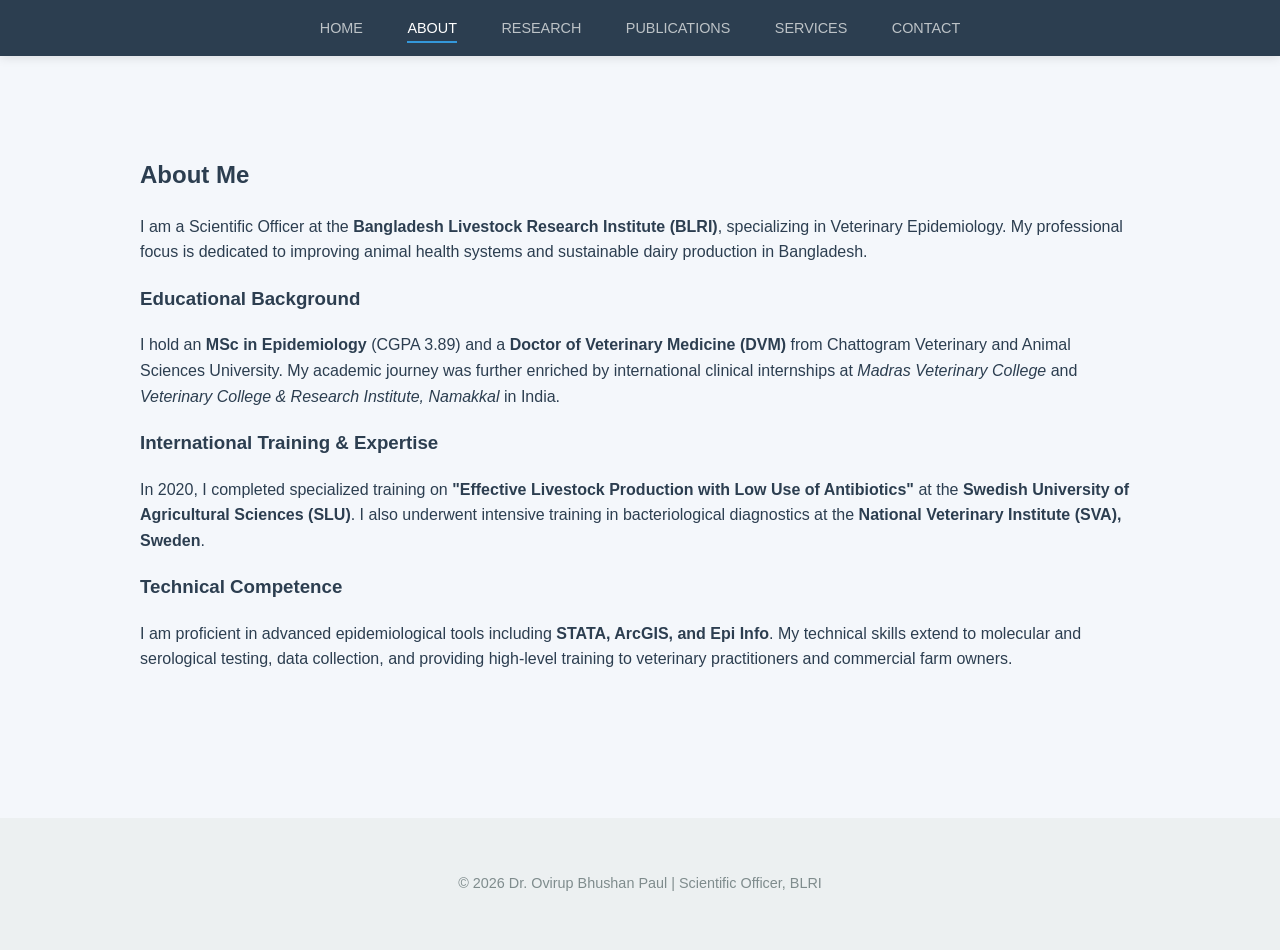
==== about.html @ 4478f63e "Update about.html" ====
<!DOCTYPE html>
<html lang="en">
<head>
    <meta charset="UTF-8">
    <meta name="viewport" content="width=device-width, initial-scale=1.0">
    <title>About Me | Dr. Ovirup Bhushan Paul</title>
    <link rel="stylesheet" href="style.css">
</head>
<body>

<nav>
    <a href="index.html">Home</a>
    <a href="about.html" class="active">About</a>
    <a href="research.html">Research</a>
    <a href="publications.html">Publications</a>
    <a href="services.html">Services</a>
    <a href="contact.html">Contact</a>
</nav>

<section class="content fade-in">
    <h1>About Me</h1>
    <div class="about-container">
        <p>
            I am a Scientific Officer at the <strong>Bangladesh Livestock Research Institute (BLRI)</strong>, specializing in Veterinary Epidemiology. My professional focus is dedicated to improving animal health systems and sustainable dairy production in Bangladesh.
        </p>

        <h3>Educational Background</h3>
        <p>
            I hold an <strong>MSc in Epidemiology</strong> (CGPA 3.89) and a <strong>Doctor of Veterinary Medicine (DVM)</strong> from Chattogram Veterinary and Animal Sciences University. My academic journey was further enriched by international clinical internships at <em>Madras Veterinary College</em> and <em>Veterinary College & Research Institute, Namakkal</em> in India.
        </p>

        <h3>International Training & Expertise</h3>
        <p>
            In 2020, I completed specialized training on <strong>"Effective Livestock Production with Low Use of Antibiotics"</strong> at the <strong>Swedish University of Agricultural Sciences (SLU)</strong>. I also underwent intensive training in bacteriological diagnostics at the <strong>National Veterinary Institute (SVA), Sweden</strong>.
        </p>

        <h3>Technical Competence</h3>
        <p>
            I am proficient in advanced epidemiological tools including <strong>STATA, ArcGIS, and Epi Info</strong>. My technical skills extend to molecular and serological testing, data collection, and providing high-level training to veterinary practitioners and commercial farm owners.
        </p>
    </div>
</section>

<footer>
    <p>&copy; 2026 Dr. Ovirup Bhushan Paul | Scientific Officer, BLRI</p>
</footer>

</body>
</html>
---- style.css ----
/* GLOBAL STYLES */
body {
    margin: 0;
    font-family: 'Segoe UI', Tahoma, Geneva, Verdana, sans-serif;
    line-height: 1.6;
    background: #f4f7fb;
    color: #2c3e50;
}

/* HERO SECTION & SLIDESHOW */
.hero {
    position: relative;
    height: 80vh; /* Adjust to 100vh if you want it to cover the full screen */
    overflow: hidden;
    display: flex;
    align-items: center;
    justify-content: center;
    color: white;
    text-align: center;
}

.slideshow {
    position: absolute;
    top: 0;
    left: 0;
    width: 100%;
    height: 100%;
    z-index: -1;
}

.slide {
    position: absolute;
    width: 100%;
    height: 100%;
    background-size: cover;
    background-position: center;
    opacity: 0;
    /* This creates the smooth 15-second loop */
    animation: slideAnimation 15s infinite;
}

/* Individual Slide Delays */
.slide:nth-child(1) { animation-delay: 0s; }
.slide:nth-child(2) { animation-delay: 5s; }
.slide:nth-child(3) { animation-delay: 10s; }

@keyframes slideAnimation {
    0% { opacity: 0; transform: scale(1); }
    10% { opacity: 1; }
    33% { opacity: 1; }
    43% { opacity: 0; transform: scale(1.05); } /* Subtle zoom effect */
    100% { opacity: 0; }
}

.overlay {
    background: rgba(0, 0, 0, 0.55);
    width: 100%;
    height: 100%;
    display: flex;
    flex-direction: column;
    justify-content: center;
    align-items: center;
    padding: 20px;
}

.hero h1 {
    font-size: 3rem;
    margin-bottom: 10px;
    letter-spacing: 1px;
}

.btn {
    background: #3498db;
    padding: 14px 30px;
    color: white;
    text-decoration: none;
    margin-top: 25px;
    border-radius: 50px;
    font-weight: 600;
    transition: all 0.3s ease;
    box-shadow: 0 4px 15px rgba(52, 152, 219, 0.3);
}

.btn:hover {
    background: #2980b9;
    transform: translateY(-3px);
    box-shadow: 0 6px 20px rgba(41, 128, 185, 0.4);
}

/* NAVIGATION */
nav {
    background: #2c3e50;
    text-align: center;
    padding: 15px 0;
    position: sticky;
    top: 0;
    z-index: 1000;
    box-shadow: 0 2px 10px rgba(0,0,0,0.1);
}

nav a {
    color: #bdc3c7;
    margin: 0 20px;
    text-decoration: none;
    font-weight: 500;
    text-transform: uppercase;
    font-size: 0.9rem;
    transition: 0.3s;
}

nav a:hover, nav a.active {
    color: white;
    border-bottom: 2px solid #3498db;
    padding-bottom: 5px;
}

/* CONTENT AREA */
.content {
    padding: 80px 20px;
    max-width: 1000px;
    margin: auto;
}

.content h2 {
    color: #2c3e50;
    border-bottom: 2px solid #3498db;
    display: inline-block;
    margin-bottom: 30px;
}

.welcome-text p {
    font-size: 1.1rem;
    margin-bottom: 20px;
    text-align: justify;
}

/* FOOTER */
footer {
    text-align: center;
    padding: 40px;
    background: #ecf0f1;
    color: #7f8c8d;
    font-size: 0.9rem;
    margin-top: 50px;
}

/* FADE-IN ANIMATION */
.fade-in {
    animation: fadeInVertical 1.5s ease-out;
}

@keyframes fadeInVertical {
    from {
        opacity: 0;
        transform: translateY(20px);
    }
    to {
        opacity: 1;
        transform: translateY(0);
    }
}
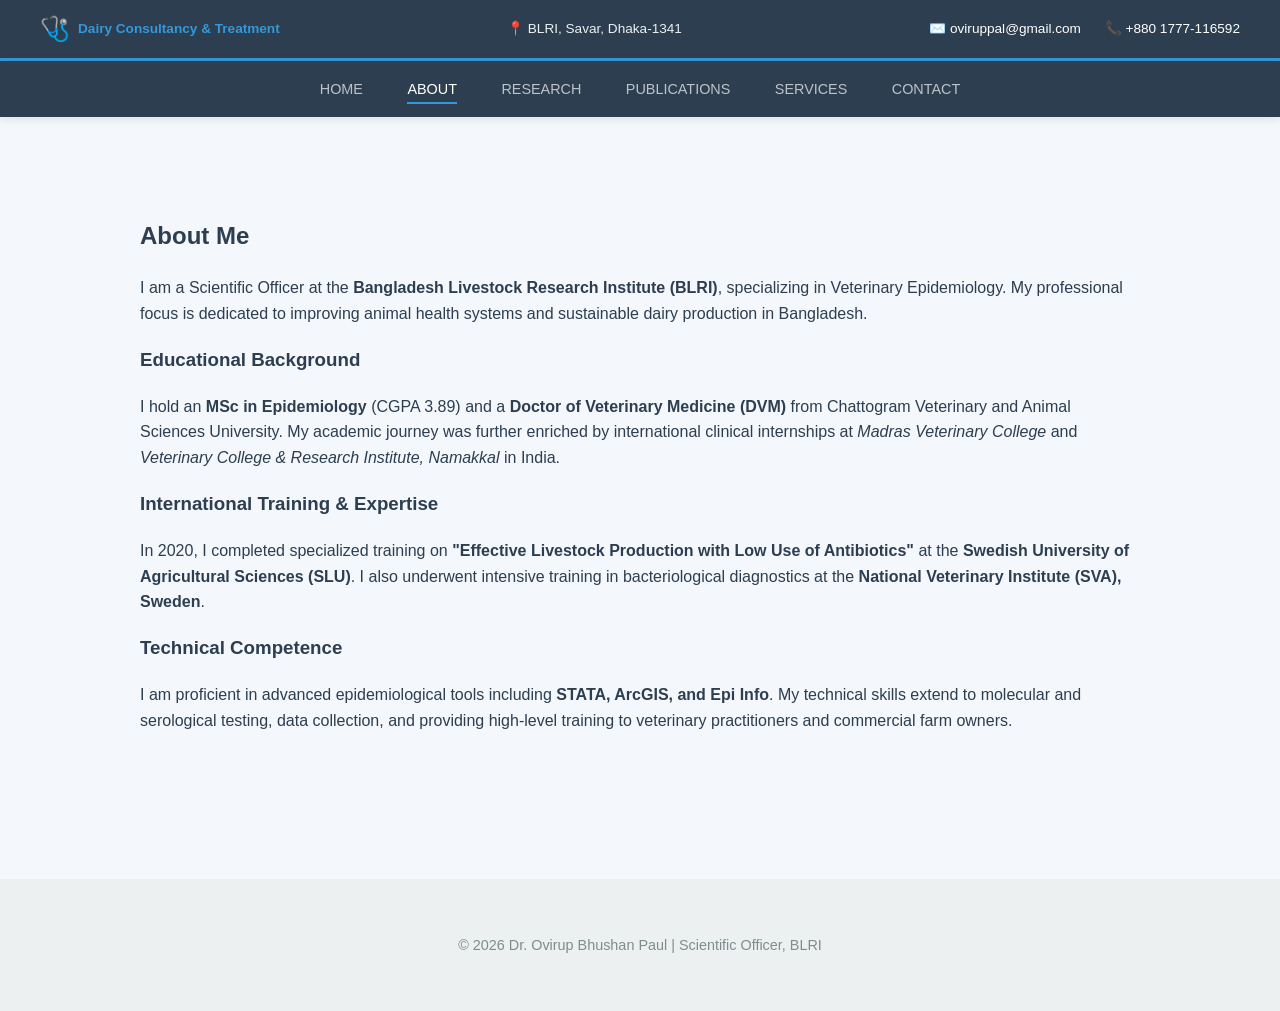
==== commit 068c33a3: "Update about.html" ====
--- a/about.html
+++ b/about.html
@@ -6,7 +6,26 @@
     <title>About Me | Dr. Ovirup Bhushan Paul</title>
     <link rel="stylesheet" href="style.css">
 </head>
-<body>
+<body> 
+    <div class="top-info-bar">
+    <div class="container">
+        <div class="logo-area">
+            <span class="service-icon">🩺</span> 
+            <span class="service-text">Dairy Consultancy & Treatment</span>
+        </div>
+
+        <div class="map-area">
+            <a href="https://maps.app.goo.gl/YourGoogleMapsLinkHere" target="_blank">
+                📍 BLRI, Savar, Dhaka-1341
+            </a>
+        </div>
+
+        <div class="contact-area">
+            <span>✉️ oviruppal@gmail.com</span>
+            <span>📞 +880 1777-116592</span>
+        </div>
+    </div>
+</div>
 
 <nav>
     <a href="index.html">Home</a>
--- a/style.css
+++ b/style.css
@@ -159,3 +159,106 @@
         transform: translateY(0);
     }
 }
+/* SERVICES GRID STYLING */
+.services-container {
+    display: grid;
+    grid-template-columns: repeat(auto-fit, minmax(300px, 1fr));
+    gap: 25px;
+    margin-top: 40px;
+}
+
+.service-card {
+    background: white;
+    padding: 30px;
+    border-radius: 12px;
+    text-align: center;
+    box-shadow: 0 4px 15px rgba(0,0,0,0.05);
+    transition: transform 0.3s ease, box-shadow 0.3s ease;
+    border: 1px solid #eef2f7;
+}
+
+.service-card:hover {
+    transform: translateY(-10px);
+    box-shadow: 0 8px 25px rgba(52, 152, 219, 0.2);
+    border-color: #3498db;
+}
+
+.service-card .icon {
+    font-size: 3rem;
+    margin-bottom: 15px;
+}
+
+.service-card h3 {
+    color: #2c3e50;
+    font-size: 1.3rem;
+    margin-bottom: 15px;
+}
+
+.service-card p {
+    font-size: 0.95rem;
+    color: #5d6d7e;
+    line-height: 1.5;
+}
+
+.intro-text {
+    text-align: center;
+    font-size: 1.2rem;
+    color: #34495e;
+    max-width: 700px;
+    margin: 0 auto;
+}
+.top-info-bar {
+    background: #2c3e50; /* Deep landscape blue */
+    color: #ffffff;
+    padding: 10px 0;
+    font-size: 0.85rem;
+    border-bottom: 3px solid #3498db;
+}
+
+.top-info-bar .container {
+    display: flex;
+    justify-content: space-between;
+    align-items: center;
+    max-width: 1200px;
+    margin: 0 auto;
+    padding: 0 20px;
+}
+
+.logo-area {
+    display: flex;
+    align-items: center;
+    font-weight: bold;
+    color: #3498db; /* Bright blue for the service name */
+}
+
+.service-icon {
+    font-size: 1.5rem;
+    margin-right: 8px;
+}
+
+.map-area a {
+    color: #ecf0f1;
+    text-decoration: none;
+    transition: 0.3s;
+}
+
+.map-area a:hover {
+    color: #3498db;
+}
+
+.contact-area span {
+    margin-left: 20px;
+}
+
+/* Mobile Responsive: Stacks the bar on small screens */
+@media (max-width: 768px) {
+    .top-info-bar .container {
+        flex-direction: column;
+        gap: 10px;
+        text-align: center;
+    }
+    .contact-area span {
+        margin: 0 10px;
+        display: block;
+    }
+}
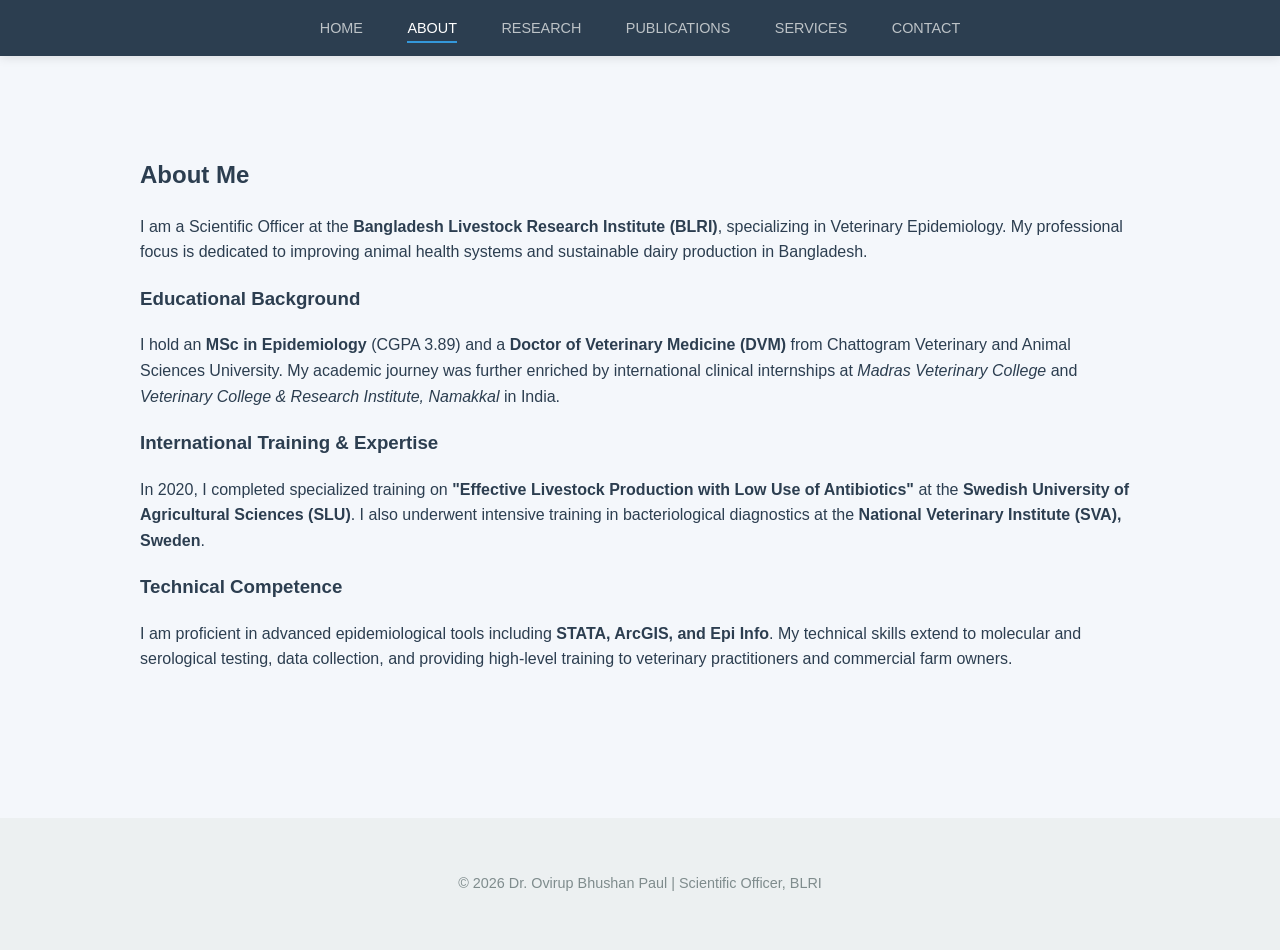
==== commit 6431b2a4: "Update about.html" ====
--- a/about.html
+++ b/about.html
@@ -7,26 +7,7 @@
     <link rel="stylesheet" href="style.css">
 </head>
 <body> 
-    <div class="top-info-bar">
-    <div class="container">
-        <div class="logo-area">
-            <span class="service-icon">🩺</span> 
-            <span class="service-text">Dairy Consultancy & Treatment</span>
-        </div>
-
-        <div class="map-area">
-            <a href="https://maps.app.goo.gl/YourGoogleMapsLinkHere" target="_blank">
-                📍 BLRI, Savar, Dhaka-1341
-            </a>
-        </div>
-
-        <div class="contact-area">
-            <span>✉️ oviruppal@gmail.com</span>
-            <span>📞 +880 1777-116592</span>
-        </div>
-    </div>
-</div>
-
+    
 <nav>
     <a href="index.html">Home</a>
     <a href="about.html" class="active">About</a>
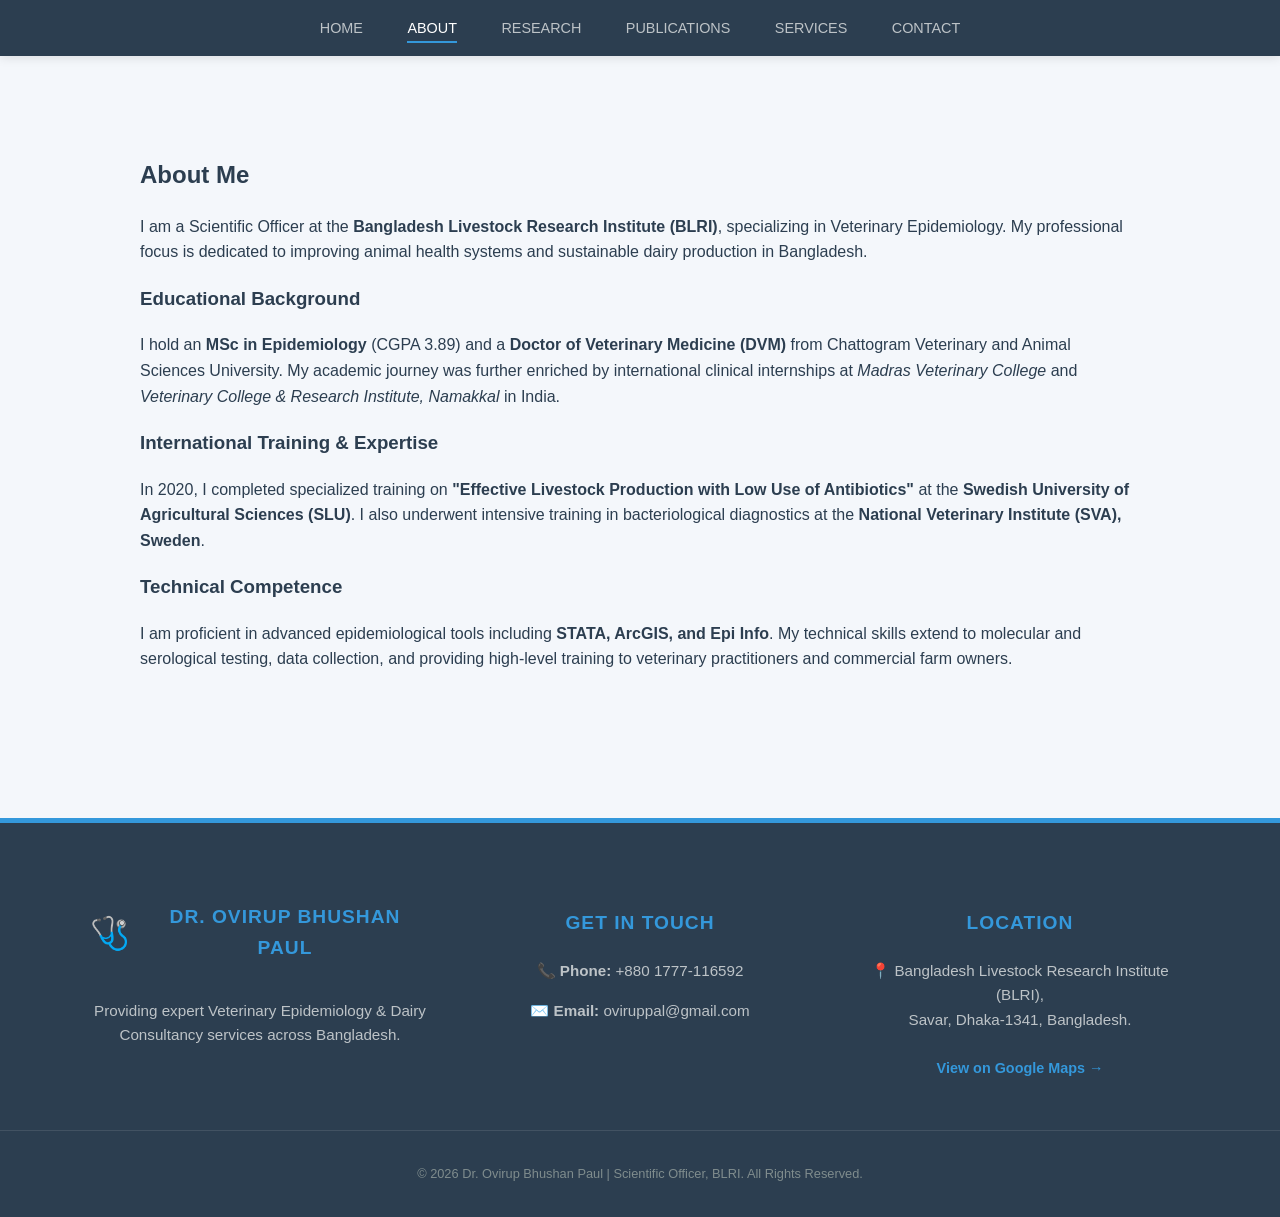
==== commit 8275747e: "Update about.html" ====
--- a/about.html
+++ b/about.html
@@ -41,8 +41,32 @@
     </div>
 </section>
 
-<footer>
-    <p>&copy; 2026 Dr. Ovirup Bhushan Paul | Scientific Officer, BLRI</p>
+<footer class="main-footer">
+    <div class="footer-container">
+        <div class="footer-section branding">
+            <div class="footer-logo">
+                <span class="footer-icon">🩺</span> <h3>Dr. Ovirup Bhushan Paul</h3>
+            </div>
+            <p>Providing expert Veterinary Epidemiology & Dairy Consultancy services across Bangladesh.</p>
+        </div>
+
+        <div class="footer-section contact-info">
+            <h4>Get In Touch</h4>
+            <p>📞 <strong>Phone:</strong> +880 1777-116592</p>
+            <p>✉️ <strong>Email:</strong> oviruppal@gmail.com</p>
+        </div>
+
+        <div class="footer-section location">
+            <h4>Location</h4>
+            <p>📍 Bangladesh Livestock Research Institute (BLRI),<br>
+            Savar, Dhaka-1341, Bangladesh.</p>
+            <a href="https://maps.app.goo.gl/YourGoogleMapsLink" target="_blank" class="map-link">View on Google Maps →</a>
+        </div>
+    </div>
+    
+    <div class="footer-bottom">
+        <p>&copy; 2026 Dr. Ovirup Bhushan Paul | Scientific Officer, BLRI. All Rights Reserved.</p>
+    </div>
 </footer>
 
 </body>
--- a/style.css
+++ b/style.css
@@ -207,58 +207,76 @@
     max-width: 700px;
     margin: 0 auto;
 }
-.top-info-bar {
-    background: #2c3e50; /* Deep landscape blue */
+/* PREMIUM FOOTER STYLING */
+.main-footer {
+    background: #2c3e50; /* Deep Professional Blue */
     color: #ffffff;
-    padding: 10px 0;
-    font-size: 0.85rem;
-    border-bottom: 3px solid #3498db;
-}
-
-.top-info-bar .container {
-    display: flex;
-    justify-content: space-between;
-    align-items: center;
-    max-width: 1200px;
+    padding: 60px 0 20px 0;
+    margin-top: 50px;
+    border-top: 5px solid #3498db; /* Bright blue accent line */
+}
+
+.footer-container {
+    max-width: 1100px;
     margin: 0 auto;
+    display: grid;
+    grid-template-columns: repeat(auto-fit, minmax(250px, 1fr));
+    gap: 40px;
     padding: 0 20px;
 }
 
-.logo-area {
+.footer-section h3, .footer-section h4 {
+    color: #3498db;
+    margin-bottom: 20px;
+    font-size: 1.2rem;
+    text-transform: uppercase;
+    letter-spacing: 1px;
+}
+
+.footer-section p {
+    font-size: 0.95rem;
+    line-height: 1.6;
+    color: #bdc3c7; /* Light grey for text readability */
+}
+
+.footer-logo {
     display: flex;
     align-items: center;
+    gap: 10px;
+}
+
+.footer-icon {
+    font-size: 2rem;
+}
+
+.map-link {
+    display: inline-block;
+    margin-top: 10px;
+    color: #3498db;
+    text-decoration: none;
     font-weight: bold;
-    color: #3498db; /* Bright blue for the service name */
-}
-
-.service-icon {
-    font-size: 1.5rem;
-    margin-right: 8px;
-}
-
-.map-area a {
-    color: #ecf0f1;
-    text-decoration: none;
-    transition: 0.3s;
-}
-
-.map-area a:hover {
-    color: #3498db;
-}
-
-.contact-area span {
-    margin-left: 20px;
-}
-
-/* Mobile Responsive: Stacks the bar on small screens */
+    font-size: 0.9rem;
+}
+
+.map-link:hover {
+    text-decoration: underline;
+}
+
+.footer-bottom {
+    text-align: center;
+    margin-top: 50px;
+    padding-top: 20px;
+    border-top: 1px solid rgba(255, 255, 255, 0.1);
+    font-size: 0.8rem;
+    color: #7f8c8d;
+}
+
+/* Mobile responsive adjustments */
 @media (max-width: 768px) {
-    .top-info-bar .container {
-        flex-direction: column;
-        gap: 10px;
+    .footer-container {
         text-align: center;
     }
-    .contact-area span {
-        margin: 0 10px;
-        display: block;
-    }
-}
+    .footer-logo {
+        justify-content: center;
+    }
+}
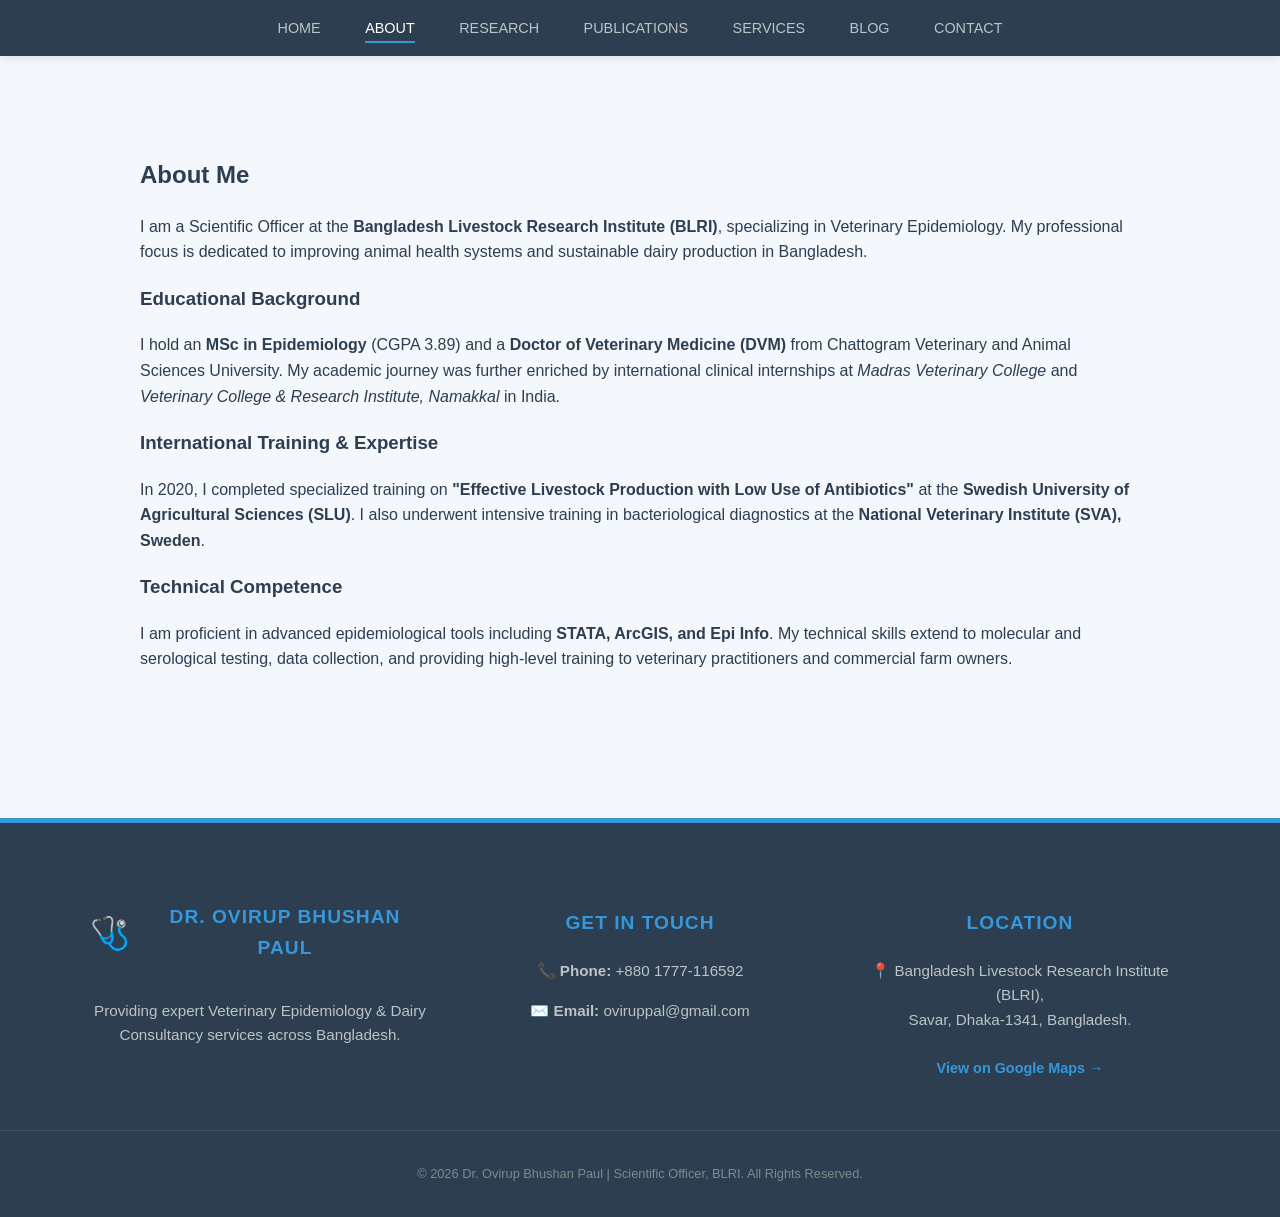
==== commit 328e4722: "Update about.html" ====
--- a/about.html
+++ b/about.html
@@ -14,6 +14,7 @@
     <a href="research.html">Research</a>
     <a href="publications.html">Publications</a>
     <a href="services.html">Services</a>
+    <a href="blog.html">Blog</a>
     <a href="contact.html">Contact</a>
 </nav>
 
@@ -40,7 +41,7 @@
         </p>
     </div>
 </section>
-
+    
 <footer class="main-footer">
     <div class="footer-container">
         <div class="footer-section branding">
@@ -60,7 +61,7 @@
             <h4>Location</h4>
             <p>📍 Bangladesh Livestock Research Institute (BLRI),<br>
             Savar, Dhaka-1341, Bangladesh.</p>
-            <a href="https://maps.app.goo.gl/YourGoogleMapsLink" target="_blank" class="map-link">View on Google Maps →</a>
+            <a href="https://maps.app.goo.gl/VEhYr3KxU4CLfBgr9" target="_blank" class="map-link">View on Google Maps →</a>
         </div>
     </div>
     
@@ -68,6 +69,6 @@
         <p>&copy; 2026 Dr. Ovirup Bhushan Paul | Scientific Officer, BLRI. All Rights Reserved.</p>
     </div>
 </footer>
-
+    
 </body>
 </html>
--- a/style.css
+++ b/style.css
@@ -280,3 +280,99 @@
         justify-content: center;
     }
 }
+/* BLOG STYLING */
+.blog-header {
+    text-align: center;
+    margin-bottom: 50px;
+}
+
+.blog-grid {
+    display: grid;
+    grid-template-columns: repeat(auto-fit, minmax(350px, 1fr));
+    gap: 30px;
+}
+
+.blog-card {
+    background: white;
+    border-radius: 15px;
+    overflow: hidden;
+    box-shadow: 0 10px 20px rgba(0,0,0,0.05);
+    transition: all 0.4s cubic-bezier(0.175, 0.885, 0.32, 1.275);
+}
+
+.blog-card:hover {
+    transform: translateY(-10px);
+    box-shadow: 0 15px 30px rgba(52, 152, 219, 0.2);
+}
+
+.blog-image {
+    height: 200px;
+    background-size: cover;
+    background-position: center;
+}
+
+.blog-content {
+    padding: 25px;
+}
+
+.blog-date {
+    font-size: 0.8rem;
+    color: #3498db;
+    font-weight: bold;
+    text-transform: uppercase;
+}
+
+.blog-content h2 {
+    font-size: 1.4rem;
+    margin: 10px 0;
+    color: #2c3e50;
+    border: none; /* Removes the line from general H2 styling */
+}
+
+.read-more {
+    display: inline-block;
+    margin-top: 15px;
+    color: #3498db;
+    text-decoration: none;
+    font-weight: bold;
+}
+
+/* SMOOTH PAGE TRANSITION */
+body {
+    animation: pageReveal 1s ease-out;
+}
+
+@keyframes pageReveal {
+    from { opacity: 0; filter: blur(5px); }
+    to { opacity: 1; filter: blur(0); }
+}
+/* Styling for Bilingual Blog Cards */
+.blog-content h3 {
+    font-size: 1.1rem;
+    color: #34495e;
+    margin-top: -5px;
+    margin-bottom: 15px;
+    font-weight: 500;
+    border: none; /* Ensure no line under the Bangla title */
+}
+
+.blog-content p {
+    font-size: 0.9rem;
+    margin-bottom: 10px;
+    line-height: 1.4;
+}
+
+/* Ensure footer is at the bottom of the page */
+html, body {
+    height: 100%;
+    display: flex;
+    flex-direction: column;
+}
+
+.content {
+    flex: 1 0 auto; /* Pushes footer down even if content is short */
+}
+
+.main-footer {
+    flex-shrink: 0;
+}
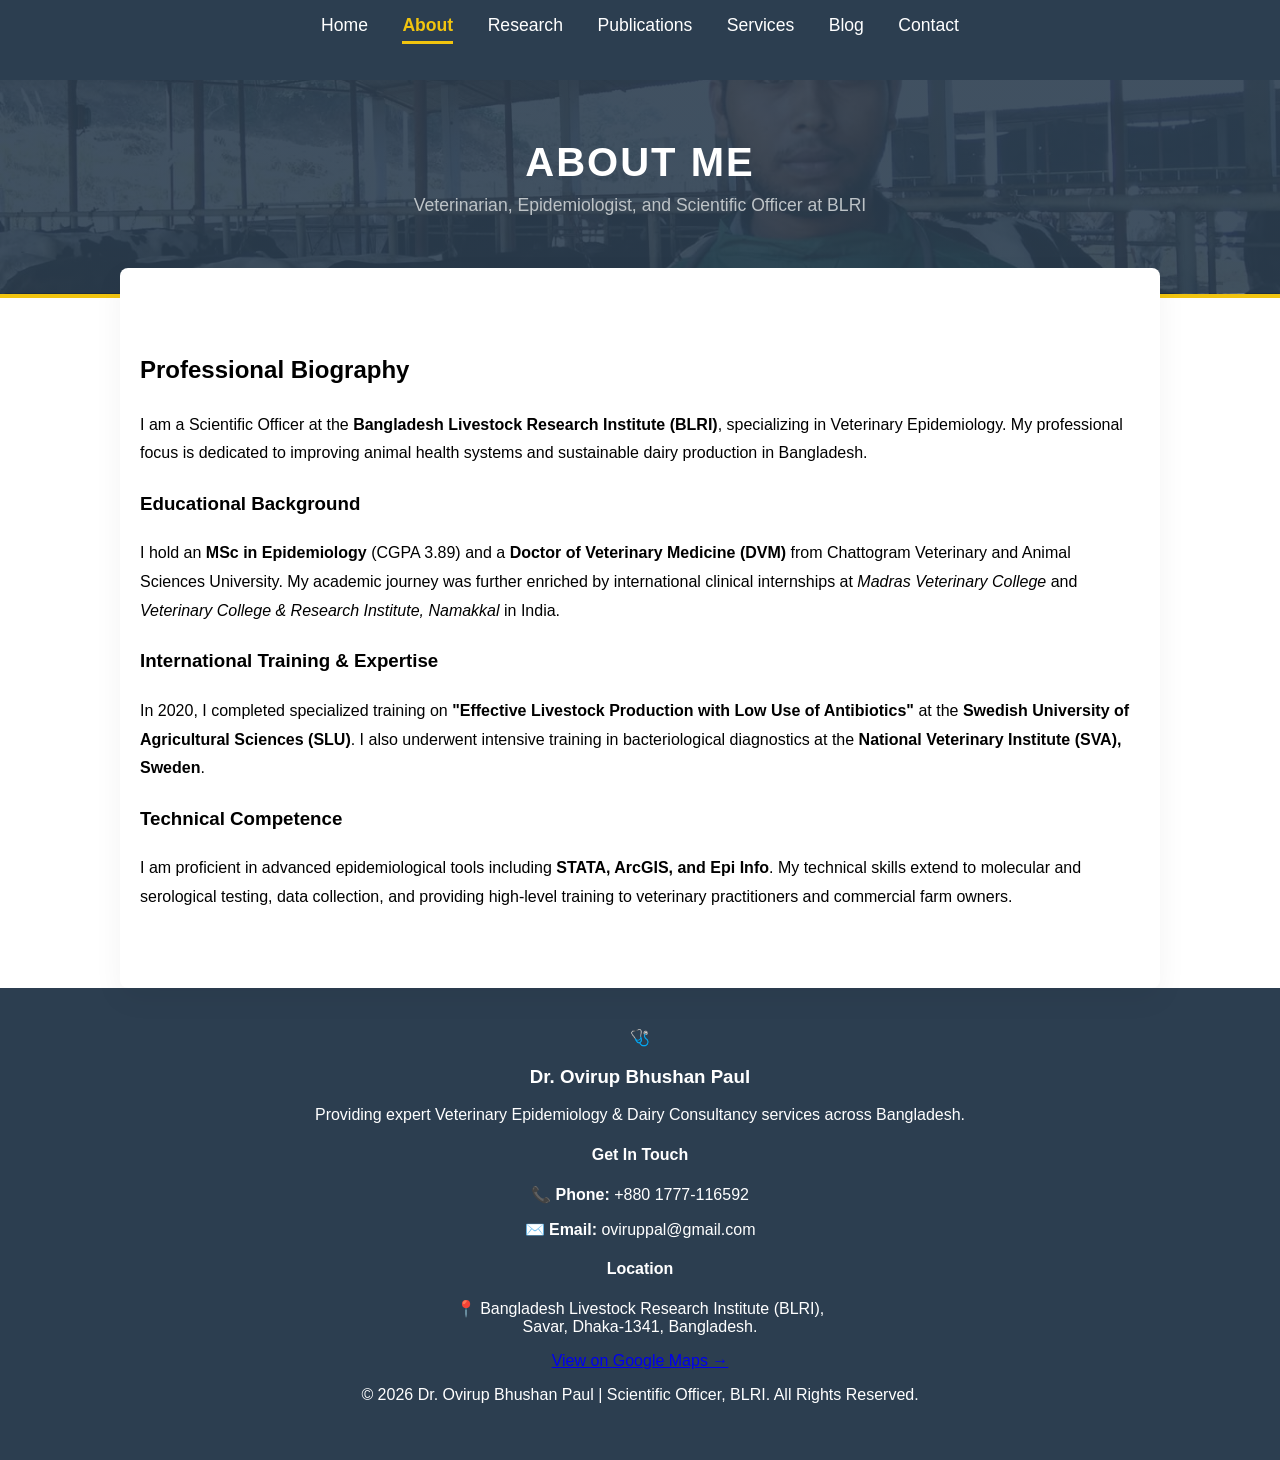
==== commit 407fd37a: "Update about.html" ====
--- a/about.html
+++ b/about.html
@@ -6,8 +6,8 @@
     <title>About Me | Dr. Ovirup Bhushan Paul</title>
     <link rel="stylesheet" href="style.css">
 </head>
-<body> 
-    
+<body>
+
 <nav>
     <a href="index.html">Home</a>
     <a href="about.html" class="active">About</a>
@@ -18,9 +18,13 @@
     <a href="contact.html">Contact</a>
 </nav>
 
-<section class="content fade-in">
+<header class="page-header">
     <h1>About Me</h1>
-    <div class="about-container">
+    <p>Veterinarian, Epidemiologist, and Scientific Officer at BLRI</p>
+</header>
+
+<section class="content content-area">
+    <h2>Professional Biography</h2>
         <p>
             I am a Scientific Officer at the <strong>Bangladesh Livestock Research Institute (BLRI)</strong>, specializing in Veterinary Epidemiology. My professional focus is dedicated to improving animal health systems and sustainable dairy production in Bangladesh.
         </p>
--- a/style.css
+++ b/style.css
@@ -1,22 +1,20 @@
-/* GLOBAL STYLES */
-body {
+/* RESET & BASIC STYLES */
+body, html {
     margin: 0;
+    padding: 0;
+    width: 100%;
     font-family: 'Segoe UI', Tahoma, Geneva, Verdana, sans-serif;
-    line-height: 1.6;
-    background: #f4f7fb;
-    color: #2c3e50;
-}
-
-/* HERO SECTION & SLIDESHOW */
+}
+
+/* THE HERO SECTION FIX */
 .hero {
     position: relative;
-    height: 80vh; /* Adjust to 100vh if you want it to cover the full screen */
+    width: 100%;
+    height: 85vh; /* This sets the height of the top section */
     overflow: hidden;
     display: flex;
     align-items: center;
     justify-content: center;
-    color: white;
-    text-align: center;
 }
 
 .slideshow {
@@ -25,7 +23,7 @@
     left: 0;
     width: 100%;
     height: 100%;
-    z-index: -1;
+    z-index: 1; /* Background layer */
 }
 
 .slide {
@@ -35,59 +33,50 @@
     background-size: cover;
     background-position: center;
     opacity: 0;
-    /* This creates the smooth 15-second loop */
-    animation: slideAnimation 15s infinite;
-}
-
-/* Individual Slide Delays */
+    animation: slideAnimation 16s infinite;
+}
+
+/* Timing for 4 images */
 .slide:nth-child(1) { animation-delay: 0s; }
-.slide:nth-child(2) { animation-delay: 5s; }
-.slide:nth-child(3) { animation-delay: 10s; }
+.slide:nth-child(2) { animation-delay: 4s; }
+.slide:nth-child(3) { animation-delay: 8s; }
+.slide:nth-child(4) { animation-delay: 12s; }
 
 @keyframes slideAnimation {
-    0% { opacity: 0; transform: scale(1); }
-    10% { opacity: 1; }
-    33% { opacity: 1; }
-    43% { opacity: 0; transform: scale(1.05); } /* Subtle zoom effect */
+    0% { opacity: 0; }
+    5% { opacity: 1; }
+    25% { opacity: 1; }
+    30% { opacity: 0; }
     100% { opacity: 0; }
 }
 
+/* THE TEXT OVERLAY - This makes your name visible */
 .overlay {
-    background: rgba(0, 0, 0, 0.55);
+    position: relative;
+    z-index: 10; /* This forces the text to stay ON TOP of the images */
+    color: white;
+    text-align: center;
+    background: rgba(0, 0, 0, 0.5); /* Semi-transparent black box */
     width: 100%;
     height: 100%;
     display: flex;
     flex-direction: column;
     justify-content: center;
     align-items: center;
-    padding: 20px;
-}
-
-.hero h1 {
-    font-size: 3rem;
-    margin-bottom: 10px;
-    letter-spacing: 1px;
-}
-
-.btn {
-    background: #3498db;
-    padding: 14px 30px;
-    color: white;
-    text-decoration: none;
-    margin-top: 25px;
-    border-radius: 50px;
-    font-weight: 600;
-    transition: all 0.3s ease;
-    box-shadow: 0 4px 15px rgba(52, 152, 219, 0.3);
-}
-
-.btn:hover {
-    background: #2980b9;
-    transform: translateY(-3px);
-    box-shadow: 0 6px 20px rgba(41, 128, 185, 0.4);
-}
-
-/* NAVIGATION */
+}
+
+.overlay h1 {
+    font-size: 3.5rem;
+    margin: 0;
+    text-shadow: 2px 2px 8px rgba(0,0,0,0.7);
+}
+
+.overlay p {
+    font-size: 1.5rem;
+    margin-top: 10px;
+}
+
+/* UPDATED HIGH-CONTRAST NAVIGATION */
 nav {
     background: #2c3e50;
     text-align: center;
@@ -95,284 +84,118 @@
     position: sticky;
     top: 0;
     z-index: 1000;
-    box-shadow: 0 2px 10px rgba(0,0,0,0.1);
 }
 
 nav a {
-    color: #bdc3c7;
-    margin: 0 20px;
+    color: #bdc3c7; /* Light grey for unselected links */
+    margin: 0 15px;
     text-decoration: none;
     font-weight: 500;
-    text-transform: uppercase;
-    font-size: 0.9rem;
+    font-size: 1.1rem; /* Slightly larger */
     transition: 0.3s;
 }
 
-nav a:hover, nav a.active {
-    color: white;
-    border-bottom: 2px solid #3498db;
+/* This is the part that changes the color when the reader is on that page */
+nav a.active {
+    color: #f1c40f !important; /* Bright Gold/Yellow */
+    font-weight: 800 !important; /* Extra Bold */
+    border-bottom: 3px solid #f1c40f; /* Adds an underline for extra focus */
     padding-bottom: 5px;
+}
+
+nav a:hover {
+    color: white;
 }
 
 /* CONTENT AREA */
 .content {
-    padding: 80px 20px;
-    max-width: 1000px;
+    padding: 50px 20px;
+    max-width: 900px;
     margin: auto;
-}
-
-.content h2 {
+    line-height: 1.8;
+}
+
+/* FOOTER */
+.main-footer {
+    background: #2c3e50;
+    color: white;
+    padding: 40px 20px;
+    text-align: center;
+}
+/* Publication Page Styling */
+.publication-list {
+    margin-top: 40px;
+}
+
+.pub-item {
+    background: white;
+    padding: 20px;
+    margin-bottom: 20px;
+    border-left: 5px solid #3498db;
+    border-radius: 5px;
+    box-shadow: 0 2px 10px rgba(0,0,0,0.05);
+}
+
+.pub-year {
+    font-weight: bold;
+    color: #3498db;
+    display: block;
+    margin-bottom: 5px;
+}
+
+.read-link {
     color: #2c3e50;
-    border-bottom: 2px solid #3498db;
-    display: inline-block;
-    margin-bottom: 30px;
-}
-
-.welcome-text p {
-    font-size: 1.1rem;
-    margin-bottom: 20px;
-    text-align: justify;
-}
-
-/* FOOTER */
-footer {
-    text-align: center;
-    padding: 40px;
-    background: #ecf0f1;
-    color: #7f8c8d;
-    font-size: 0.9rem;
-    margin-top: 50px;
-}
-
-/* FADE-IN ANIMATION */
-.fade-in {
-    animation: fadeInVertical 1.5s ease-out;
-}
-
-@keyframes fadeInVertical {
-    from {
-        opacity: 0;
-        transform: translateY(20px);
-    }
-    to {
-        opacity: 1;
-        transform: translateY(0);
-    }
-}
-/* SERVICES GRID STYLING */
-.services-container {
-    display: grid;
-    grid-template-columns: repeat(auto-fit, minmax(300px, 1fr));
-    gap: 25px;
-    margin-top: 40px;
-}
-
-.service-card {
-    background: white;
-    padding: 30px;
-    border-radius: 12px;
-    text-align: center;
-    box-shadow: 0 4px 15px rgba(0,0,0,0.05);
-    transition: transform 0.3s ease, box-shadow 0.3s ease;
-    border: 1px solid #eef2f7;
-}
-
-.service-card:hover {
-    transform: translateY(-10px);
-    box-shadow: 0 8px 25px rgba(52, 152, 219, 0.2);
-    border-color: #3498db;
-}
-
-.service-card .icon {
-    font-size: 3rem;
-    margin-bottom: 15px;
-}
-
-.service-card h3 {
-    color: #2c3e50;
-    font-size: 1.3rem;
-    margin-bottom: 15px;
-}
-
-.service-card p {
-    font-size: 0.95rem;
-    color: #5d6d7e;
-    line-height: 1.5;
-}
-
-.intro-text {
-    text-align: center;
-    font-size: 1.2rem;
-    color: #34495e;
-    max-width: 700px;
-    margin: 0 auto;
-}
-/* PREMIUM FOOTER STYLING */
-.main-footer {
-    background: #2c3e50; /* Deep Professional Blue */
-    color: #ffffff;
-    padding: 60px 0 20px 0;
-    margin-top: 50px;
-    border-top: 5px solid #3498db; /* Bright blue accent line */
-}
-
-.footer-container {
-    max-width: 1100px;
-    margin: 0 auto;
-    display: grid;
-    grid-template-columns: repeat(auto-fit, minmax(250px, 1fr));
-    gap: 40px;
-    padding: 0 20px;
-}
-
-.footer-section h3, .footer-section h4 {
-    color: #3498db;
-    margin-bottom: 20px;
-    font-size: 1.2rem;
-    text-transform: uppercase;
-    letter-spacing: 1px;
-}
-
-.footer-section p {
-    font-size: 0.95rem;
-    line-height: 1.6;
-    color: #bdc3c7; /* Light grey for text readability */
-}
-
-.footer-logo {
-    display: flex;
-    align-items: center;
-    gap: 10px;
-}
-
-.footer-icon {
-    font-size: 2rem;
-}
-
-.map-link {
-    display: inline-block;
-    margin-top: 10px;
-    color: #3498db;
     text-decoration: none;
     font-weight: bold;
     font-size: 0.9rem;
 }
 
-.map-link:hover {
-    text-decoration: underline;
-}
-
-.footer-bottom {
-    text-align: center;
-    margin-top: 50px;
-    padding-top: 20px;
-    border-top: 1px solid rgba(255, 255, 255, 0.1);
-    font-size: 0.8rem;
-    color: #7f8c8d;
-}
-
-/* Mobile responsive adjustments */
-@media (max-width: 768px) {
-    .footer-container {
-        text-align: center;
-    }
-    .footer-logo {
-        justify-content: center;
-    }
-}
-/* BLOG STYLING */
-.blog-header {
-    text-align: center;
-    margin-bottom: 50px;
-}
-
-.blog-grid {
-    display: grid;
-    grid-template-columns: repeat(auto-fit, minmax(350px, 1fr));
-    gap: 30px;
-}
-
-.blog-card {
-    background: white;
-    border-radius: 15px;
-    overflow: hidden;
-    box-shadow: 0 10px 20px rgba(0,0,0,0.05);
-    transition: all 0.4s cubic-bezier(0.175, 0.885, 0.32, 1.275);
-}
-
-.blog-card:hover {
-    transform: translateY(-10px);
-    box-shadow: 0 15px 30px rgba(52, 152, 219, 0.2);
-}
-
-.blog-image {
-    height: 200px;
+.read-link:hover {
+    color: #3498db;
+}
+/* Force Navigation Visibility */
+nav {
+    display: block !important;
+    visibility: visible !important;
+    opacity: 1 !important;
+    background: #2c3e50 !important;
+    min-height: 50px;
+}
+
+nav a {
+    display: inline-block !important;
+    color: white !important;
+    opacity: 1 !important;
+}
+/* SUB-PAGE HEADER STYLING */
+.page-header {
+    background: linear-gradient(rgba(44, 62, 80, 0.9), rgba(44, 62, 80, 0.9)), url('image1.jpg');
     background-size: cover;
     background-position: center;
-}
-
-.blog-content {
-    padding: 25px;
-}
-
-.blog-date {
-    font-size: 0.8rem;
-    color: #3498db;
-    font-weight: bold;
+    color: white;
+    padding: 60px 20px;
+    text-align: center;
+    border-bottom: 4px solid #f1c40f; /* Matching the Gold from your Nav bar */
+}
+
+.page-header h1 {
+    font-size: 2.5rem;
+    margin: 0;
     text-transform: uppercase;
-}
-
-.blog-content h2 {
-    font-size: 1.4rem;
-    margin: 10px 0;
-    color: #2c3e50;
-    border: none; /* Removes the line from general H2 styling */
-}
-
-.read-more {
-    display: inline-block;
-    margin-top: 15px;
-    color: #3498db;
-    text-decoration: none;
-    font-weight: bold;
-}
-
-/* SMOOTH PAGE TRANSITION */
-body {
-    animation: pageReveal 1s ease-out;
-}
-
-@keyframes pageReveal {
-    from { opacity: 0; filter: blur(5px); }
-    to { opacity: 1; filter: blur(0); }
-}
-/* Styling for Bilingual Blog Cards */
-.blog-content h3 {
+    letter-spacing: 2px;
+}
+.page-header p {
     font-size: 1.1rem;
-    color: #34495e;
-    margin-top: -5px;
-    margin-bottom: 15px;
-    font-weight: 500;
-    border: none; /* Ensure no line under the Bangla title */
-}
-
-.blog-content p {
-    font-size: 0.9rem;
-    margin-bottom: 10px;
-    line-height: 1.4;
-}
-
-/* Ensure footer is at the bottom of the page */
-html, body {
-    height: 100%;
-    display: flex;
-    flex-direction: column;
-}
-
-.content {
-    flex: 1 0 auto; /* Pushes footer down even if content is short */
-}
-
-.main-footer {
-    flex-shrink: 0;
-}
+    color: #bdc3c7;
+    margin-top: 10px;
+}
+.content-area {
+    padding: 60px 20px;
+    max-width: 1000px;
+    margin: 0 auto;
+    background: white;
+    border-radius: 8px;
+    margin-top: -30px; /* Overlaps the header slightly for a modern look */
+    position: relative;
+    box-shadow: 0 10px 30px rgba(0,0,0,0.05);
+}
